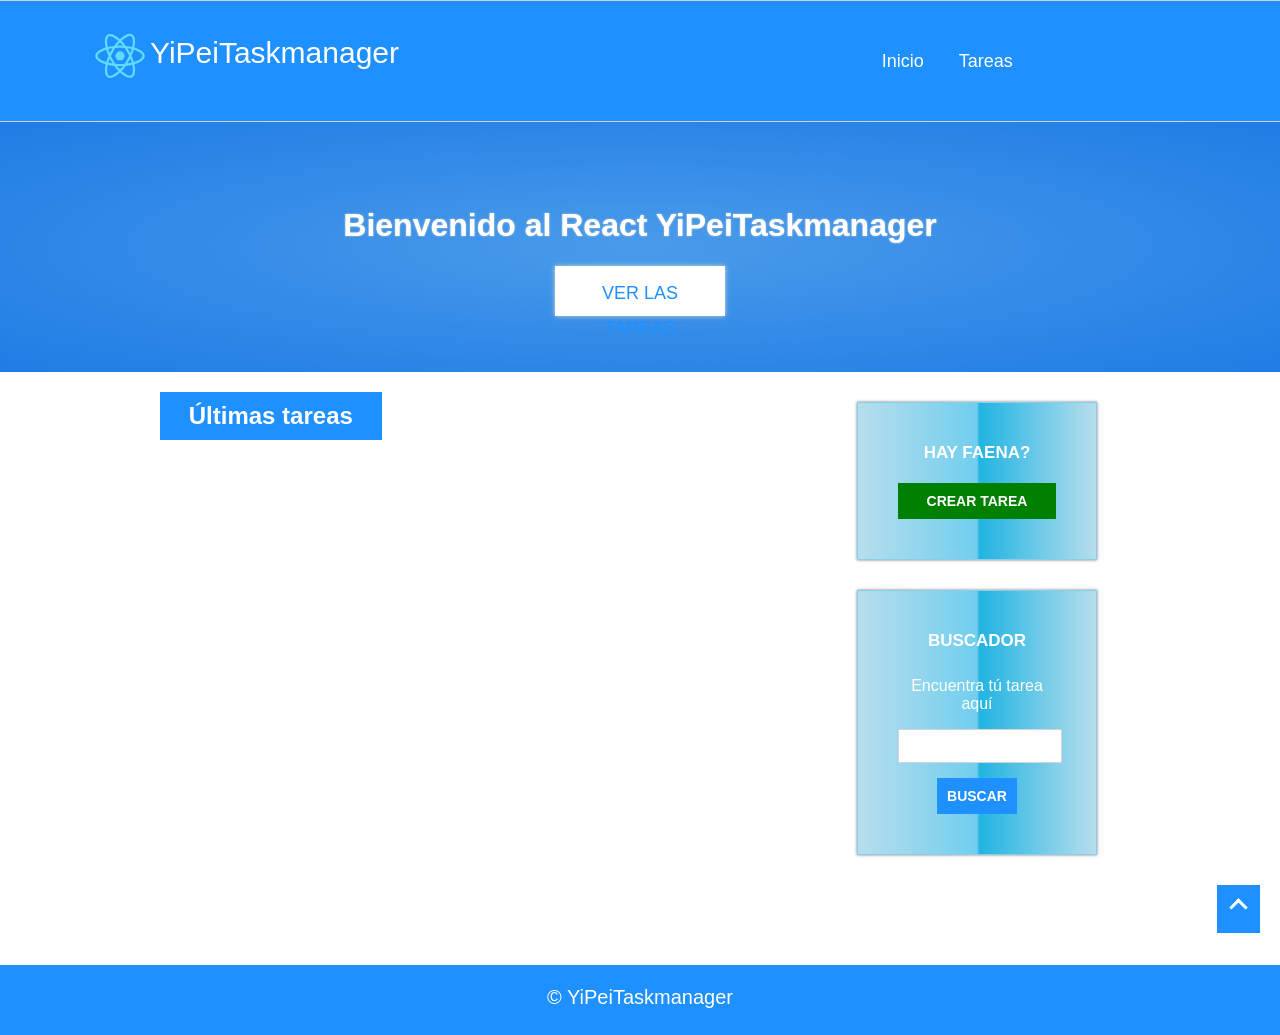
==== maquetacion/index.html @ c44431b8 "first" ====
<!DOCTYPE html>
<html lang="es">
<head>
    <meta charset="UTF-8">
    <meta name="viewport" content="width=device-width, initial-scale=1.0">
    <title>React Taskmanager</title>
    <link rel="shortcut icon" href="assets/images/react.svg" type="image/x-icon">
    <link rel="stylesheet" href="assets/css/styles.css">
    <link rel="stylesheet" href="assets/css/header.css">
    <link rel="stylesheet" href="assets/css/slider.css">
    <link rel="stylesheet" href="assets/css/sidebar.css">
    <link rel="stylesheet" href="assets/css/content.css">
    <link rel="stylesheet" href="assets/css/footer.css">
</head>
<body name="top">
    <header id="header">
        <div class="center">
            <!-- LOGO -->
            <div id="logo">
                <img src="assets/images/react.svg" class="app-logo" alt="logo">
                <span id="brand">
                    YiPeiTaskmanager
                </span>
            </div>

            <!-- MENU NAVEGACIÓN-->
            <nav id="menu">
                <ul>
                    <li><a href="#">Inicio</a></li>
                    <li><a href="#">Tareas</a></li>
                </ul>
            </nav>

            <!-- LIMPIAR FLOTADO-->
            <div class="clearfix"></div>
        </div>
    </header>

    <div id="slider">
        <h1>Bienvenido al React YiPeiTaskmanager</h1>
        <a href="#" class="btn-white">Ver las tareas</a>
    </div>

    <div class="center">
        <section id="content">
            <h2>Últimas tareas</h2>
            <!--Listado de tareas-->
        </section>

        <aside id="sidebar">
            <div id="nav-task" class="sidebar-item">
                <h3>Hay faena?</h3>
                <a href="#" class="btn btn-success">Crear tarea</a>
            </div>
           
            <div id="nav-task" class="sidebar-item">
                <h3>Buscador</h3>
                <p>Encuentra tú tarea aquí</p>
                <form action="">
                    <input type="text" name="search" />
                    <input type="submit" value="Buscar" class="btn btn-primary">
                </form>
            </div>
        </aside>
    </div>

    <!-- LIMPIAR FLOTADO-->
    <div class="clearfix"></div>

    <div class="top">
        <a href="#top">
            <i class="up"></i><br>
        </a>
    </div>

    <footer id="footer">
        <div class="center">&copy; YiPeiTaskmanager</div>
    </footer>
</body>
</html>
---- maquetacion/assets/css/styles.css ----
body {
    text-align: center;
    margin: 0px;
    padding: 0px;
    font-family: 'Segoe UI', Roboto, Oxygen, Ubuntu, Cantarell, 'Open Sans', 'Helvetica Neue', sans-serif;
    -webkit-font-smoothing: antialiased;
    -moz-font-smoothing: antialiased;
    -moz-osx-smoothing: antialiased;
}

.center {
    width: 75%;
    margin: 0px auto;
}

.clearfix {
    clear: both;
    float: none;
}

.btn {
    display: block;
    border: none;
    padding: 10px;
    background: white;
    color: dodgerblue;
    font-weight: bold;
    text-align: center;
    text-transform: uppercase;
    text-decoration: none;
    font-size: 14px;
    transition: 300ms all;
    cursor: pointer;
}
---- maquetacion/assets/css/header.css ----
#header {
    height: 120px;
    width: 100%; 
    background: dodgerblue;
    border-bottom: 1px solid lightgrey;
    border-top: 1px solid lightgrey;
    color: white;
}

#logo {
    width: 40%;
    font-size: 30px;
    float: left;
    margin-top: 35px;
    margin-left: -100px;
}

#logo img {
    display: block;
    float: left;
    height: 60px;
    width: 120px;
    margin-top: -10px;
    margin-right: -30px;
    animation: logo-animation infinite 10s linear;
}

@keyframes logo-animation {
    from {
        transform: rotate(0deg);
    }
    to {
        transform: rotate(360deg);
    }
}

#brand {
    display:block;
    float: left;
}

#menu {
    width: 60%;
    float: right;
    font-size: 18px;
}

#menu ul {
    line-height: 85px;
    width: 60%;
    float: right;
}

#menu ul li {
    display: inline-block;
    list-style: none;
    height: 46px;
    margin-left: 15px;
    margin-right: 15px;
}

#menu a {
    text-decoration: none;
    color: white;
    transition: 300ms all;
}

#menu a:hover {
    color: skyblue;
    font-size: 30px;
}
---- maquetacion/assets/css/slider.css ----
#slider {
    /* DEGRADADO CSS*/
    background: rgba(73,155,234,1);
    background: -moz-radial-gradient(center, ellipse cover, rgba(73,155,234,1) 0%, rgba(32,124,229,1) 100%);
    background: -webkit-gradient(radial, center center, 0px, center center, 100%, color-stop(0%, rgba(73,155,234,1)), color-stop(100%, rgba(32,124,229,1)));
    background: -webkit-radial-gradient(center, ellipse cover, rgba(73,155,234,1) 0%, rgba(32,124,229,1) 100%);
    background: -o-radial-gradient(center, ellipse cover, rgba(73,155,234,1) 0%, rgba(32,124,229,1) 100%);
    background: -ms-radial-gradient(center, ellipse cover, rgba(73,155,234,1) 0%, rgba(32,124,229,1) 100%);
    background: radial-gradient(ellipse at center, rgba(73,155,234,1) 0%, rgba(32,124,229,1) 100%);
    filter: progid:DXImageTransform.Microsoft.gradient( startColorstr='#499bea', endColorstr='#207ce5', GradientType=1 );
   
    width: 100%;
    height: 250px;
    text-shadow: 0px 0px 2px lightgrey;
}

#slider h1 {
    margin-top: 0.2px;
    padding: 0px;
    padding-top: 85px;
    text-align: center;
    color: white;
    animation: slider-text-animation infinite 10s linear;
}

#slider:hover { 
    background: rgba(179,220,237,1);
    background: -moz-radial-gradient(center, ellipse cover, rgba(179,220,237,1) 0%, rgba(41,184,229,1) 50%, rgba(188,224,238,1) 100%);
    background: -webkit-gradient(radial, center center, 0px, center center, 100%, color-stop(0%, rgba(179,220,237,1)), color-stop(50%, rgba(41,184,229,1)), color-stop(100%, rgba(188,224,238,1)));
    background: -webkit-radial-gradient(center, ellipse cover, rgba(179,220,237,1) 0%, rgba(41,184,229,1) 50%, rgba(188,224,238,1) 100%);
    background: -o-radial-gradient(center, ellipse cover, rgba(179,220,237,1) 0%, rgba(41,184,229,1) 50%, rgba(188,224,238,1) 100%);
    background: -ms-radial-gradient(center, ellipse cover, rgba(179,220,237,1) 0%, rgba(41,184,229,1) 50%, rgba(188,224,238,1) 100%);
    background: radial-gradient(ellipse at center, rgba(179,220,237,1) 0%, rgba(41,184,229,1) 50%, rgba(188,224,238,1) 100%);
    filter: progid:DXImageTransform.Microsoft.gradient( startColorstr='#b3dced', endColorstr='#bce0ee', GradientType=1 );
}

#slider:hover h1 {
    color: dodgerblue;
}

@keyframes slider-text-animation {
    25% {
        margin-left: -300px;
    }

    50%{
        margin-left: 0px;
    }

    75% {
        margin-left: 300px;
    }

    100% {
        text-align: 0px;
    }
}

.btn-white {
    display: block;
    color: dodgerblue;
    background: white;
    padding: 10px;
    width: 150px;
    height: 30px;
    margin: 0px auto;
    font-size: 18px;
    text-transform: uppercase;
    text-shadow: none;
    text-decoration: none;
    line-height: 35px;
    box-shadow: 0px 0px 5px lightgrey;
    margin-top: 20px;
}

#slider:hover .btn-white {
    color: white;
    background: dodgerblue;
}

#slider.slider-small {
    height: 150px;
}

#slider.slider-small h1 {
    margin-top: 0.2px;
    padding: 0px;
    padding-top: 25px;
}

#slider.slider-small .btn-white {
    font-size: 18px;
    height: 20px;
    line-height: 20px;
}
---- maquetacion/assets/css/sidebar.css ----
#sidebar {
    width: 25%;
    float: left;
    color: white;
}

.sidebar-item {
    background: rgba(183,222,237,1);
    background: -moz-linear-gradient(left, rgba(183,222,237,1) 0%, rgba(113,206,239,1) 50%, rgba(33,180,226,1) 51%, rgba(183,222,237,1) 100%);
    background: -webkit-gradient(left top, right top, color-stop(0%, rgba(183,222,237,1)), color-stop(50%, rgba(113,206,239,1)), color-stop(51%, rgba(33,180,226,1)), color-stop(100%, rgba(183,222,237,1)));
    background: -webkit-linear-gradient(left, rgba(183,222,237,1) 0%, rgba(113,206,239,1) 50%, rgba(33,180,226,1) 51%, rgba(183,222,237,1) 100%);
    background: -o-linear-gradient(left, rgba(183,222,237,1) 0%, rgba(113,206,239,1) 50%, rgba(33,180,226,1) 51%, rgba(183,222,237,1) 100%);
    background: -ms-linear-gradient(left, rgba(183,222,237,1) 0%, rgba(113,206,239,1) 50%, rgba(33,180,226,1) 51%, rgba(183,222,237,1) 100%);
    background: linear-gradient(to right, rgba(183,222,237,1) 0%, rgba(113,206,239,1) 50%, rgba(33,180,226,1) 51%, rgba(183,222,237,1) 100%);
    filter: progid:DXImageTransform.Microsoft.gradient( startColorstr='#b7deed', endColorstr='#b7deed', GradientType=1 );    

    padding: 40px;
    margin-top: 30px;
    margin-bottom: 10px;
    border: 1px solid skyblue;
    box-shadow: 0px 0px 3px grey;
}

.sidebar-item h3 {
    text-transform: uppercase;
    font-size: 17px;
    margin: 0px;
    padding-bottom: 10px;
}

.sidebar-item.btn, .sidebar-item .btn {
    margin: 0px auto;
    margin-top: 10px;
}

.btn-success {
    background: green;
    color: white;
}

.btn-success:hover {
    background: white;
    color: green;
}

.btn-primary {
    background:  dodgerblue;
    color: white;
}

.btn-primary:hover {
    background: white;
    color: dodgerblue;
}

.sidebar-item form input[type="text"] {
    width: 100%;
    height: 30px;
    border: 1px solid lightgray;
    margin-bottom: 5px;
    transition: 300ms all;
}

.sidebar-item form input[type="text"]:hover {
    box-shadow: 0px 0px 5px dodgerblue inset;
}
---- maquetacion/assets/css/content.css ----
#content {
    width: 70%;
    float: left;
    min-height: 450px;
    margin-right: 25px;
}

#content h2 {
    width: 30%;
    height: 30%;
    background: dodgerblue;
    color: white;
    padding: 10px;
    margin-top: 20px;
    animation: content-h2-animation infinite 10s linear;
}

#content h2:hover {
    background: skyblue;
}

@keyframes content-h2-animation {
    0% {
        margin-left: 100px;
    }
    25% {
        margin-left: 200px;
    }

    50%{
        margin-left: 300px;
    }

    75% {
        margin-left: 200px;
    }

    100% {
        text-align: 100px;
    }
}
---- maquetacion/assets/css/footer.css ----
#footer {
    background: dodgerblue;
    width: 100%;
    height: 70px;
    line-height: 65px;
    color: white;
    font-size: 20px;
    margin-top: 100px;
}

i {
    border: solid white;
    border-width: 0 3px 3px 0;
    display: inline-block;
    padding: 5px;
}

.up {
    transform: rotate(-135deg);
    -webkit-transform: rotate(-135deg);
  }

.top {
    background-color: dodgerblue;
    display: block;
    padding: 15px;
    float: right;
    margin: 20px;
}
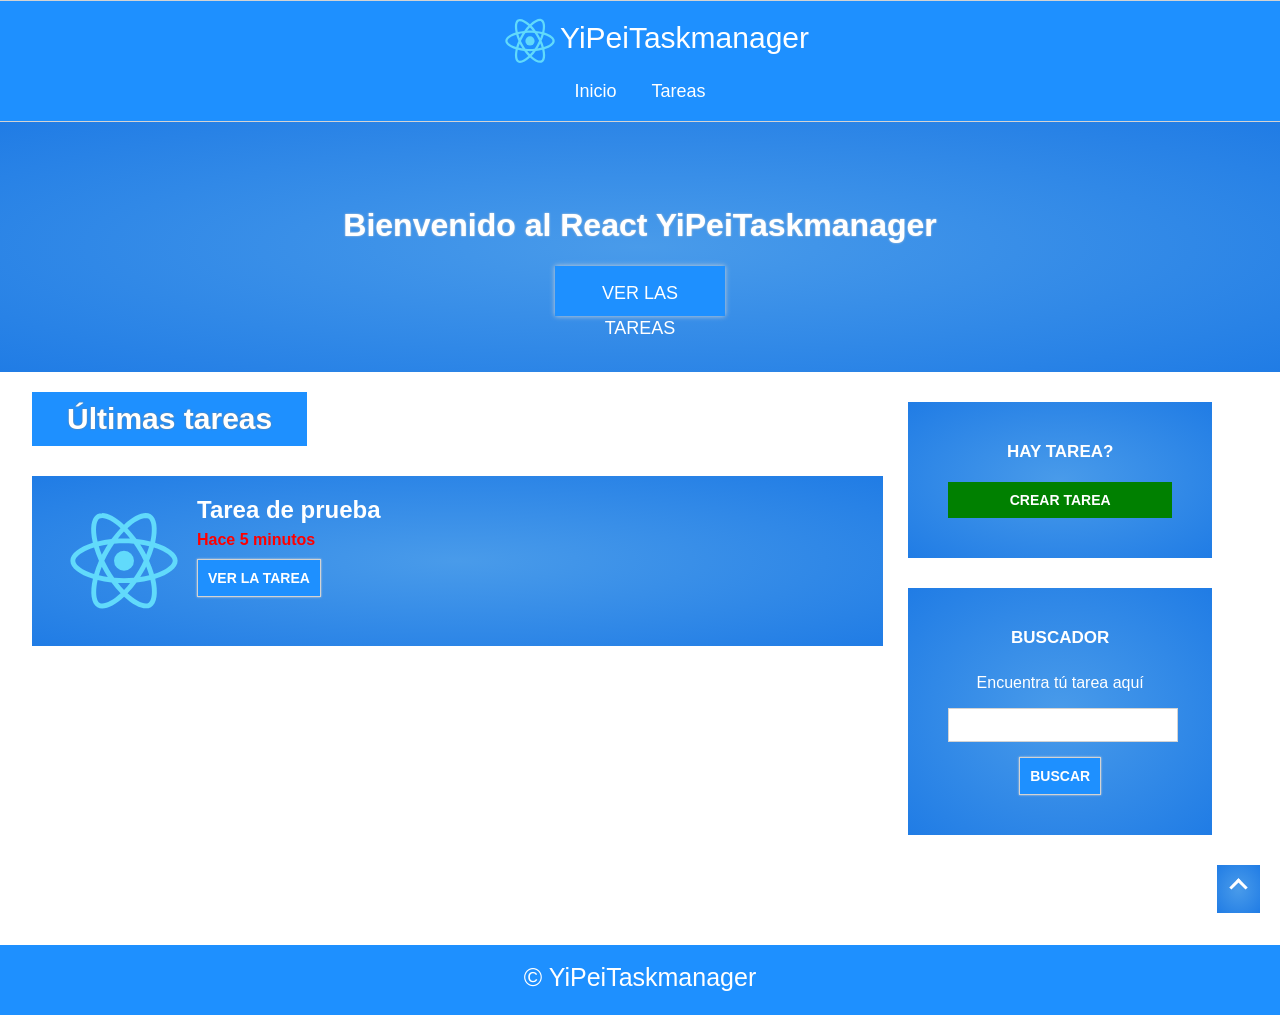
==== commit 1481edb5: "2n" ====
--- a/maquetacion/index.html
+++ b/maquetacion/index.html
@@ -10,7 +10,9 @@
     <link rel="stylesheet" href="assets/css/slider.css">
     <link rel="stylesheet" href="assets/css/sidebar.css">
     <link rel="stylesheet" href="assets/css/content.css">
+    <link rel="stylesheet" href="assets/css/top.css">
     <link rel="stylesheet" href="assets/css/footer.css">
+    <link rel="stylesheet" href="assets/css/responsive.css">
 </head>
 <body name="top">
     <header id="header">
@@ -26,8 +28,8 @@
             <!-- MENU NAVEGACIÓN-->
             <nav id="menu">
                 <ul>
-                    <li><a href="#">Inicio</a></li>
-                    <li><a href="#">Tareas</a></li>
+                    <li><a href="index.html">Inicio</a></li>
+                    <li><a href="tasks.html">Tareas</a></li>
                 </ul>
             </nav>
 
@@ -36,24 +38,35 @@
         </div>
     </header>
 
-    <div id="slider">
+    <div id="slider" class="gradient">
         <h1>Bienvenido al React YiPeiTaskmanager</h1>
-        <a href="#" class="btn-white">Ver las tareas</a>
+        <a href="tasks.html" class="btn-white">Ver las tareas</a>
     </div>
 
     <div class="center">
         <section id="content">
-            <h2>Últimas tareas</h2>
+            <h2 id="last-tasks">Últimas tareas</h2>
             <!--Listado de tareas-->
+            <article class="article-item gradient">
+                <div class="img-wrap">
+                    <img src="assets/images/react.svg" alt="Imagen de tarea"/>
+                </div>
+                <h2>Tarea de prueba</h2>
+                <span class="date">Hace 5 minutos</span>
+                <a href="task.html" class="btn btn-primary">Ver la tarea</a>
+                
+                <!-- LIMPIAR FLOTADO-->
+                <div class="clearfix"></div>
+            </article>
         </section>
 
         <aside id="sidebar">
-            <div id="nav-task" class="sidebar-item">
-                <h3>Hay faena?</h3>
+            <div id="nav-task" class="sidebar-item gradient">
+                <h3>Hay tarea?</h3>
                 <a href="#" class="btn btn-success">Crear tarea</a>
             </div>
            
-            <div id="nav-task" class="sidebar-item">
+            <div id="nav-task" class="sidebar-item gradient">
                 <h3>Buscador</h3>
                 <p>Encuentra tú tarea aquí</p>
                 <form action="">
@@ -67,7 +80,7 @@
     <!-- LIMPIAR FLOTADO-->
     <div class="clearfix"></div>
 
-    <div class="top">
+    <div class="top gradient">
         <a href="#top">
             <i class="up"></i><br>
         </a>
--- a/maquetacion/assets/css/styles.css
+++ b/maquetacion/assets/css/styles.css
@@ -31,4 +31,42 @@
     font-size: 14px;
     transition: 300ms all;
     cursor: pointer;
+}
+
+.btn-success {
+    background: green;
+    color: white;
+}
+
+.btn-success:hover {
+    background: white;
+    color: green;
+}
+
+.btn-primary {
+    background:  dodgerblue;
+    color: white;
+    border: 1px solid lightgrey;
+    box-shadow: 0px 0px 2px lightgrey;
+}
+
+.btn-primary:hover {
+    background: white;
+    color: dodgerblue;
+}
+
+.sidebar-item.btn, .sidebar-item .btn, .article-item .btn {
+    margin: 0px auto;
+    margin-top: 10px;
+}
+
+.gradient {
+    background: rgba(73,155,234,1);
+    background: -moz-radial-gradient(center, ellipse cover, rgba(73,155,234,1) 0%, rgba(32,124,229,1) 100%);
+    background: -webkit-gradient(radial, center center, 0px, center center, 100%, color-stop(0%, rgba(73,155,234,1)), color-stop(100%, rgba(32,124,229,1)));
+    background: -webkit-radial-gradient(center, ellipse cover, rgba(73,155,234,1) 0%, rgba(32,124,229,1) 100%);
+    background: -o-radial-gradient(center, ellipse cover, rgba(73,155,234,1) 0%, rgba(32,124,229,1) 100%);
+    background: -ms-radial-gradient(center, ellipse cover, rgba(73,155,234,1) 0%, rgba(32,124,229,1) 100%);
+    background: radial-gradient(ellipse at center, rgba(73,155,234,1) 0%, rgba(32,124,229,1) 100%);
+    filter: progid:DXImageTransform.Microsoft.gradient( startColorstr='#499bea', endColorstr='#207ce5', GradientType=1 );
 }
--- a/maquetacion/assets/css/slider.css
+++ b/maquetacion/assets/css/slider.css
@@ -1,14 +1,4 @@
 #slider {
-    /* DEGRADADO CSS*/
-    background: rgba(73,155,234,1);
-    background: -moz-radial-gradient(center, ellipse cover, rgba(73,155,234,1) 0%, rgba(32,124,229,1) 100%);
-    background: -webkit-gradient(radial, center center, 0px, center center, 100%, color-stop(0%, rgba(73,155,234,1)), color-stop(100%, rgba(32,124,229,1)));
-    background: -webkit-radial-gradient(center, ellipse cover, rgba(73,155,234,1) 0%, rgba(32,124,229,1) 100%);
-    background: -o-radial-gradient(center, ellipse cover, rgba(73,155,234,1) 0%, rgba(32,124,229,1) 100%);
-    background: -ms-radial-gradient(center, ellipse cover, rgba(73,155,234,1) 0%, rgba(32,124,229,1) 100%);
-    background: radial-gradient(ellipse at center, rgba(73,155,234,1) 0%, rgba(32,124,229,1) 100%);
-    filter: progid:DXImageTransform.Microsoft.gradient( startColorstr='#499bea', endColorstr='#207ce5', GradientType=1 );
-   
     width: 100%;
     height: 250px;
     text-shadow: 0px 0px 2px lightgrey;
@@ -21,21 +11,6 @@
     text-align: center;
     color: white;
     animation: slider-text-animation infinite 10s linear;
-}
-
-#slider:hover { 
-    background: rgba(179,220,237,1);
-    background: -moz-radial-gradient(center, ellipse cover, rgba(179,220,237,1) 0%, rgba(41,184,229,1) 50%, rgba(188,224,238,1) 100%);
-    background: -webkit-gradient(radial, center center, 0px, center center, 100%, color-stop(0%, rgba(179,220,237,1)), color-stop(50%, rgba(41,184,229,1)), color-stop(100%, rgba(188,224,238,1)));
-    background: -webkit-radial-gradient(center, ellipse cover, rgba(179,220,237,1) 0%, rgba(41,184,229,1) 50%, rgba(188,224,238,1) 100%);
-    background: -o-radial-gradient(center, ellipse cover, rgba(179,220,237,1) 0%, rgba(41,184,229,1) 50%, rgba(188,224,238,1) 100%);
-    background: -ms-radial-gradient(center, ellipse cover, rgba(179,220,237,1) 0%, rgba(41,184,229,1) 50%, rgba(188,224,238,1) 100%);
-    background: radial-gradient(ellipse at center, rgba(179,220,237,1) 0%, rgba(41,184,229,1) 50%, rgba(188,224,238,1) 100%);
-    filter: progid:DXImageTransform.Microsoft.gradient( startColorstr='#b3dced', endColorstr='#bce0ee', GradientType=1 );
-}
-
-#slider:hover h1 {
-    color: dodgerblue;
 }
 
 @keyframes slider-text-animation {
@@ -58,8 +33,8 @@
 
 .btn-white {
     display: block;
-    color: dodgerblue;
-    background: white;
+    color: white;
+    background: dodgerblue;
     padding: 10px;
     width: 150px;
     height: 30px;
@@ -73,9 +48,9 @@
     margin-top: 20px;
 }
 
-#slider:hover .btn-white {
-    color: white;
-    background: dodgerblue;
+.btn-white:hover {
+    color: dodgerblue;
+    background: white;
 }
 
 #slider.slider-small {
@@ -86,10 +61,5 @@
     margin-top: 0.2px;
     padding: 0px;
     padding-top: 25px;
-}
-
-#slider.slider-small .btn-white {
-    font-size: 18px;
-    height: 20px;
-    line-height: 20px;
+    line-height: 90px;
 }
--- a/maquetacion/assets/css/sidebar.css
+++ b/maquetacion/assets/css/sidebar.css
@@ -5,20 +5,9 @@
 }
 
 .sidebar-item {
-    background: rgba(183,222,237,1);
-    background: -moz-linear-gradient(left, rgba(183,222,237,1) 0%, rgba(113,206,239,1) 50%, rgba(33,180,226,1) 51%, rgba(183,222,237,1) 100%);
-    background: -webkit-gradient(left top, right top, color-stop(0%, rgba(183,222,237,1)), color-stop(50%, rgba(113,206,239,1)), color-stop(51%, rgba(33,180,226,1)), color-stop(100%, rgba(183,222,237,1)));
-    background: -webkit-linear-gradient(left, rgba(183,222,237,1) 0%, rgba(113,206,239,1) 50%, rgba(33,180,226,1) 51%, rgba(183,222,237,1) 100%);
-    background: -o-linear-gradient(left, rgba(183,222,237,1) 0%, rgba(113,206,239,1) 50%, rgba(33,180,226,1) 51%, rgba(183,222,237,1) 100%);
-    background: -ms-linear-gradient(left, rgba(183,222,237,1) 0%, rgba(113,206,239,1) 50%, rgba(33,180,226,1) 51%, rgba(183,222,237,1) 100%);
-    background: linear-gradient(to right, rgba(183,222,237,1) 0%, rgba(113,206,239,1) 50%, rgba(33,180,226,1) 51%, rgba(183,222,237,1) 100%);
-    filter: progid:DXImageTransform.Microsoft.gradient( startColorstr='#b7deed', endColorstr='#b7deed', GradientType=1 );    
-
     padding: 40px;
     margin-top: 30px;
     margin-bottom: 10px;
-    border: 1px solid skyblue;
-    box-shadow: 0px 0px 3px grey;
 }
 
 .sidebar-item h3 {
@@ -26,31 +15,6 @@
     font-size: 17px;
     margin: 0px;
     padding-bottom: 10px;
-}
-
-.sidebar-item.btn, .sidebar-item .btn {
-    margin: 0px auto;
-    margin-top: 10px;
-}
-
-.btn-success {
-    background: green;
-    color: white;
-}
-
-.btn-success:hover {
-    background: white;
-    color: green;
-}
-
-.btn-primary {
-    background:  dodgerblue;
-    color: white;
-}
-
-.btn-primary:hover {
-    background: white;
-    color: dodgerblue;
 }
 
 .sidebar-item form input[type="text"] {
--- a/maquetacion/assets/css/content.css
+++ b/maquetacion/assets/css/content.css
@@ -5,24 +5,24 @@
     margin-right: 25px;
 }
 
-#content h2 {
+#content #last-tasks {
     width: 30%;
     height: 30%;
     background: dodgerblue;
     color: white;
     padding: 10px;
     margin-top: 20px;
+    font-size: 30px;
+    text-shadow: 0px 0px  2px grey;
     animation: content-h2-animation infinite 10s linear;
 }
 
-#content h2:hover {
-    background: skyblue;
+#content #last-tasks:hover {
+    background: white;
+    color: dodgerblue;
 }
 
 @keyframes content-h2-animation {
-    0% {
-        margin-left: 100px;
-    }
     25% {
         margin-left: 200px;
     }
@@ -31,11 +31,69 @@
         margin-left: 300px;
     }
 
-    75% {
-        margin-left: 200px;
+    100% {
+        text-align: 150px;
     }
+}
 
-    100% {
-        text-align: 100px;
-    }
+.article-item {
+    color: white;
+    margin-top: 30px;
+    width: 100%;
+    padding-bottom: 20px;
+    padding-top: 20px;
+    text-align: left;
+}
+
+.article-item .img-wrap {
+    float: left;
+    width: 150px;
+    height: 130px;
+    overflow: hidden;
+    margin-right: 15px;
+}
+
+.article-item .img-wrap img {
+    height: 100%;
+    text-align: center;
+}
+
+.article-item h2 {
+    display: block;
+    width: 100%;
+    padding: 0px;
+    margin: 0px;
+    margin-bottom: 7px;
+}
+
+.article-item .date {
+    display: block;
+    width: 100%;
+    font-weight: bold;
+    color: red;
+}
+
+.article-item a {
+    float: left;
+}
+
+.article-detail {
+    color: black;
+    background: white;
+}
+
+.article-detail .img-wrap {
+    float: none;
+    width: 100%;
+    height: 300px;
+    margin: 0px auto;
+}
+
+.article-detail .img-wrap img {
+    width: 100%;
+}
+
+.article-detail h1 {
+    font-size: 30px;
+    margin-bottom: 5px;
 }
--- a/maquetacion/assets/css/top.css
+++ b/maquetacion/assets/css/top.css
@@ -0,0 +1,18 @@
+i {
+    border: solid white;
+    border-width: 0 3px 3px 0;
+    display: inline-block;
+    padding: 5px;
+}
+
+.up {
+    transform: rotate(-135deg);
+    -webkit-transform: rotate(-135deg);
+  }
+
+.top {
+    display: block;
+    padding: 15px;
+    float: right;
+    margin: 20px;
+}
--- a/maquetacion/assets/css/footer.css
+++ b/maquetacion/assets/css/footer.css
@@ -4,26 +4,6 @@
     height: 70px;
     line-height: 65px;
     color: white;
-    font-size: 20px;
+    font-size: 25px;
     margin-top: 100px;
 }
-
-i {
-    border: solid white;
-    border-width: 0 3px 3px 0;
-    display: inline-block;
-    padding: 5px;
-}
-
-.up {
-    transform: rotate(-135deg);
-    -webkit-transform: rotate(-135deg);
-  }
-
-.top {
-    background-color: dodgerblue;
-    display: block;
-    padding: 15px;
-    float: right;
-    margin: 20px;
-}
--- a/maquetacion/assets/css/responsive.css
+++ b/maquetacion/assets/css/responsive.css
@@ -0,0 +1,92 @@
+@media (max-width: 1488px){
+    .center {
+        width: 85%;
+    }
+}
+
+@media (max-width: 1314px){
+    .center {
+        width: 95%;
+    }
+
+    #logo {
+        float: none;
+        width: 340px;
+        margin: 0px auto;
+        margin-top: 20px;
+    }
+
+    #menu,#menu ul {
+        clear: both;
+        float: none;
+        width: auto;
+        margin: 0px;
+        padding: 0px;
+        line-height: 40px;
+    }
+}
+
+@media (max-width: 797px){
+    @keyframes slider-text-animation {
+        25% {
+            margin-left: 100px;
+        }
+    
+        50%{
+            margin-left: 0px;
+        }
+    
+        75% {
+            margin-left: 100px;
+        }
+    
+        100% {
+            text-align: 0px;
+        }
+    }
+
+    #content {
+        float: none;
+        width: 100%;
+        min-height: 0px;
+    }
+
+    #sidebar {
+        float: none;
+        width: 90%;
+        margin: 0px auto;
+    }
+}
+
+@media (max-width: 400px){
+    #brand {
+        font-size: 22px;
+    }
+
+    #slider h1{
+        padding-top: 45px;
+    }
+
+    #slider .btn-white {
+        font-size: 15px;
+        padding: 6px;
+    }
+
+    @keyframes slider-text-animation {
+        25% {
+            margin-left: 50px;
+        }
+    
+        50%{
+            margin-left: 0px;
+        }
+    
+        75% {
+            margin-left: 50px;
+        }
+    
+        100% {
+            text-align: 0px;
+        }
+    }
+}
